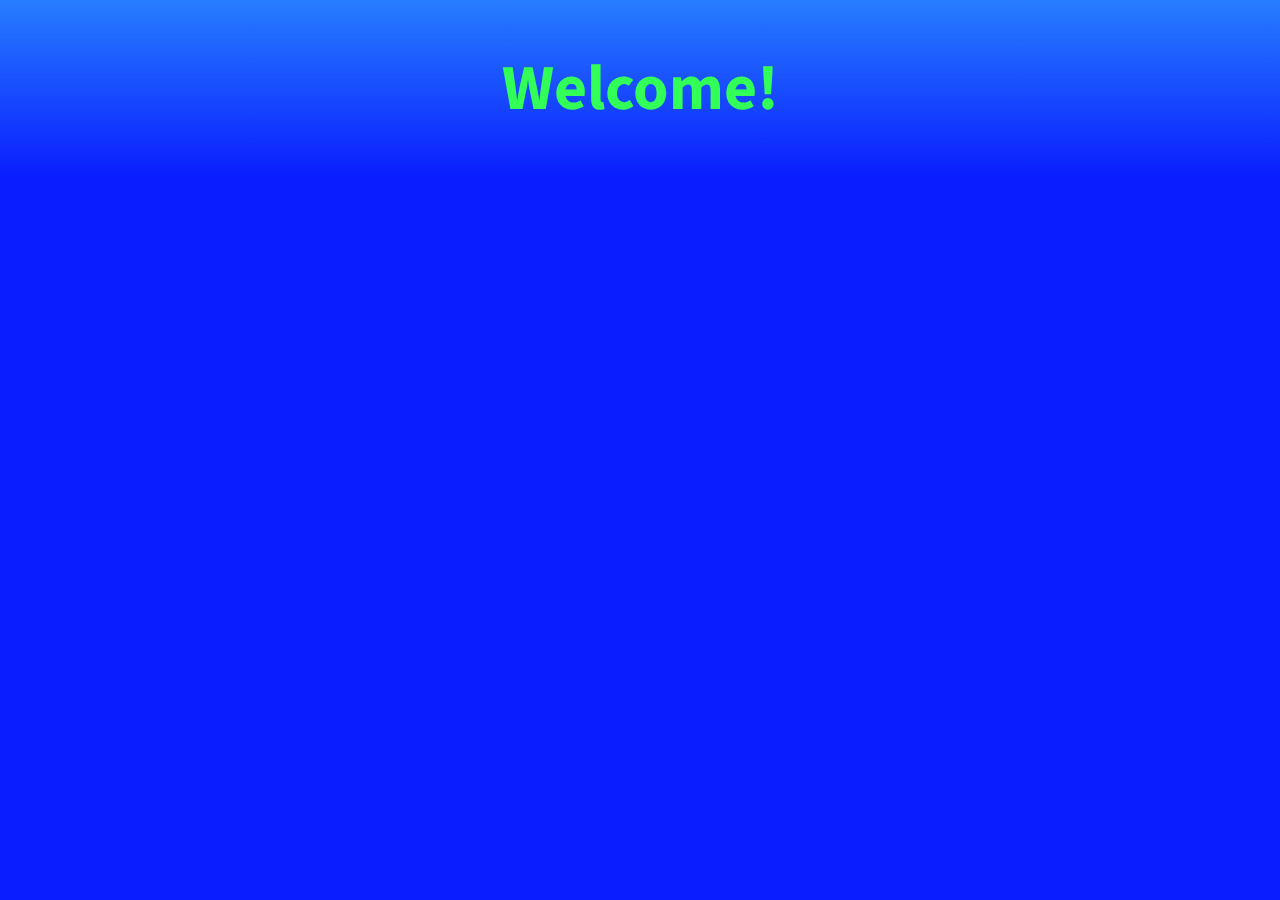
==== index.html @ 07ad5d43 "Update index.html" ====
<!DOCTYPE html>
<html lang="en">
  <head>
  
    <meta charset="utf-8"></meta>
    
    <link type="text/css" rel="stylesheet" href="style.css">
    
    <title>Noisy Mango</title>
    
  </head>
  
  <body>
    
    <h1>Welcome!</h1>
    
    <div class="circle"></div>
    <div class="circle"></div>
    <div class="circle"></div>
    
    
  </body>
  
</html>
---- style.css ----
@import url(http://fonts.googleapis.com/css?family=Source+Sans+Pro:300);

h1{
  font-family:Source Sans Pro;
  font-size:4em;
  text-align:center;
  color:#32FF58;
}
html {
  background:-webkit-gradient(linear, left top, left bottom, from(#277DFF),to(#0A1DFF)) no-repeat #0A1DFF;
}
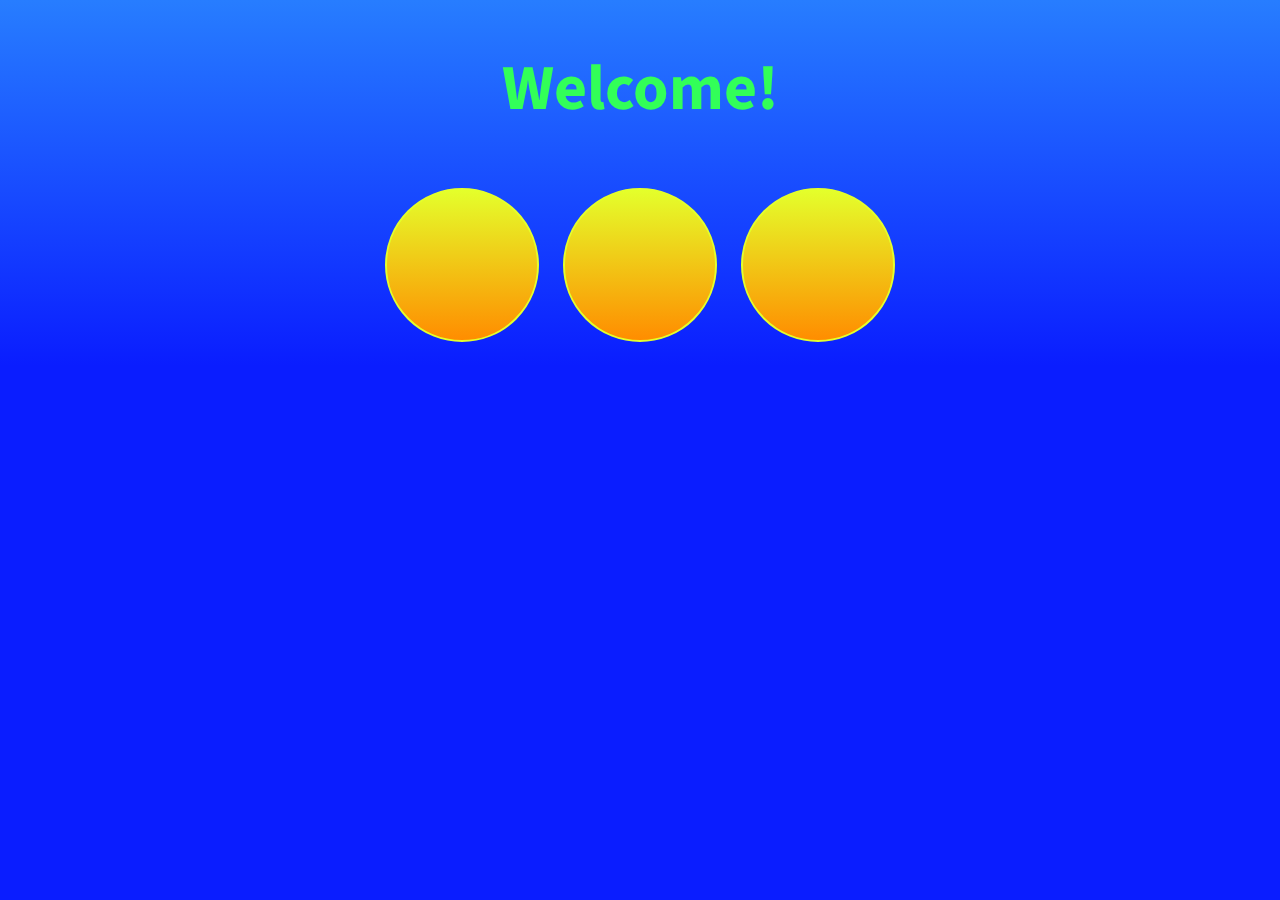
==== commit 1a53c14a: "Update index.html" ====
--- a/index.html
+++ b/index.html
@@ -14,9 +14,11 @@
     
     <h1>Welcome!</h1>
     
-    <div class="circle"></div>
-    <div class="circle"></div>
-    <div class="circle"></div>
+    <div class="container">
+      <div class="circle"></div>
+      <div class="circle"></div>
+      <div class="circle"></div>
+    </div>
     
     
   </body>
--- a/style.css
+++ b/style.css
@@ -9,3 +9,17 @@
 html {
   background:-webkit-gradient(linear, left top, left bottom, from(#277DFF),to(#0A1DFF)) no-repeat #0A1DFF;
 }
+
+.circle {
+  height:150px;
+  width:150px;
+  background:-webkit-gradient(linear, left top, left bottom, from(#E4FF2B), to(#FF8D00));
+  border-radius:100px;
+  display:inline-block;
+  border:2px solid #E4FF2B;
+  margin:10px;
+}
+.container{ 
+  margin:10px auto;
+  text-align:center;
+}
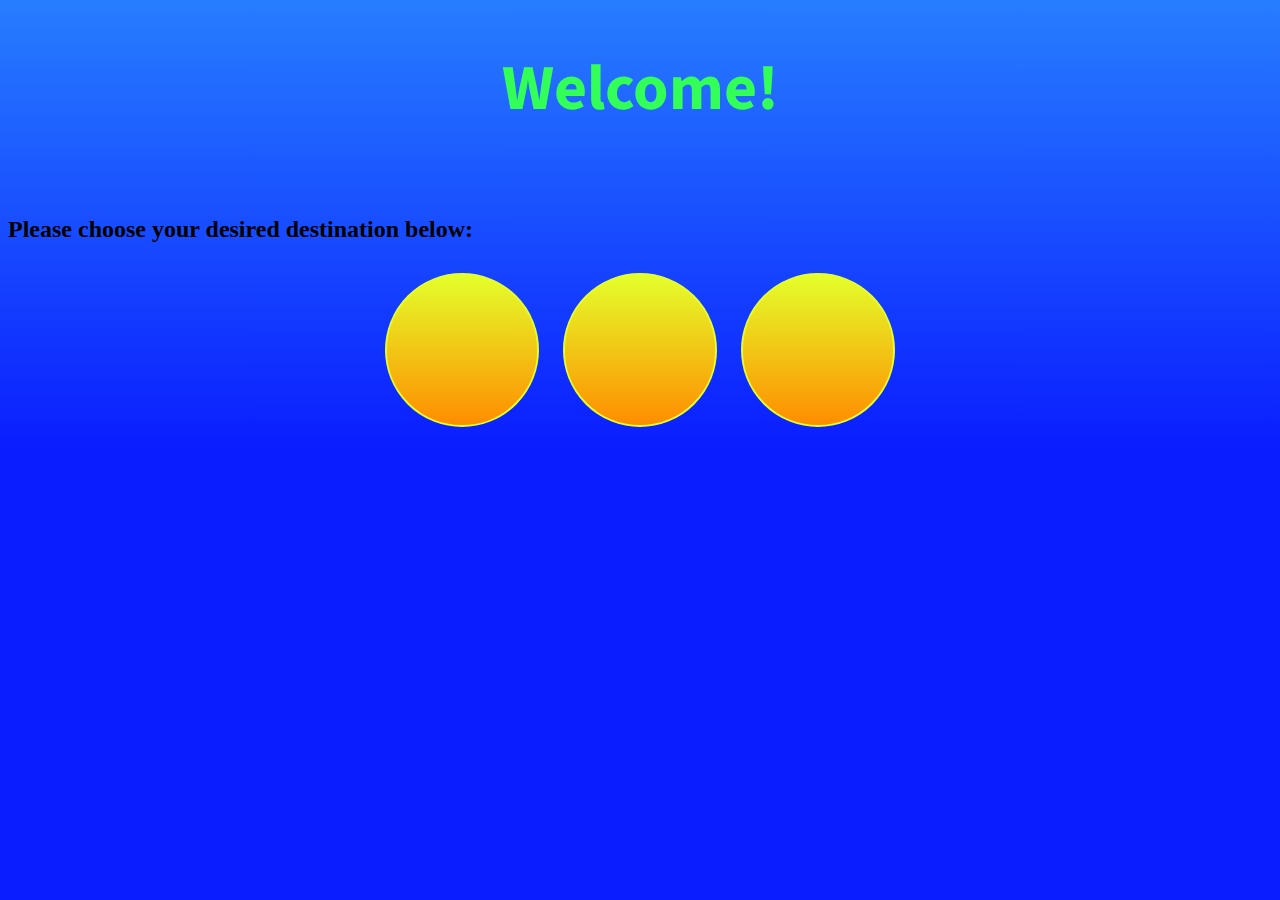
==== commit c64e94fc: "Update index.html" ====
--- a/index.html
+++ b/index.html
@@ -13,6 +13,8 @@
   <body>
     
     <h1>Welcome!</h1>
+    <br>
+    <h2>Please choose your desired destination below:</h2>
     
     <div class="container">
       <div class="circle"></div>
--- a/style.css
+++ b/style.css
@@ -8,6 +8,9 @@
 }
 html {
   background:-webkit-gradient(linear, left top, left bottom, from(#277DFF),to(#0A1DFF)) no-repeat #0A1DFF;
+  background:-moz-gradient(linear, left top, left bottom, from(#277DFF),to(#0A1DFF)) no-repeat #0A1DFF;
+  background:-ms-gradient(linear, left top, left bottom, from(#277DFF),to(#0A1DFF)) no-repeat #0A1DFF;
+  background:-o-gradient(linear, left top, left bottom, from(#277DFF),to(#0A1DFF)) no-repeat #0A1DFF;
 }
 
 .circle {
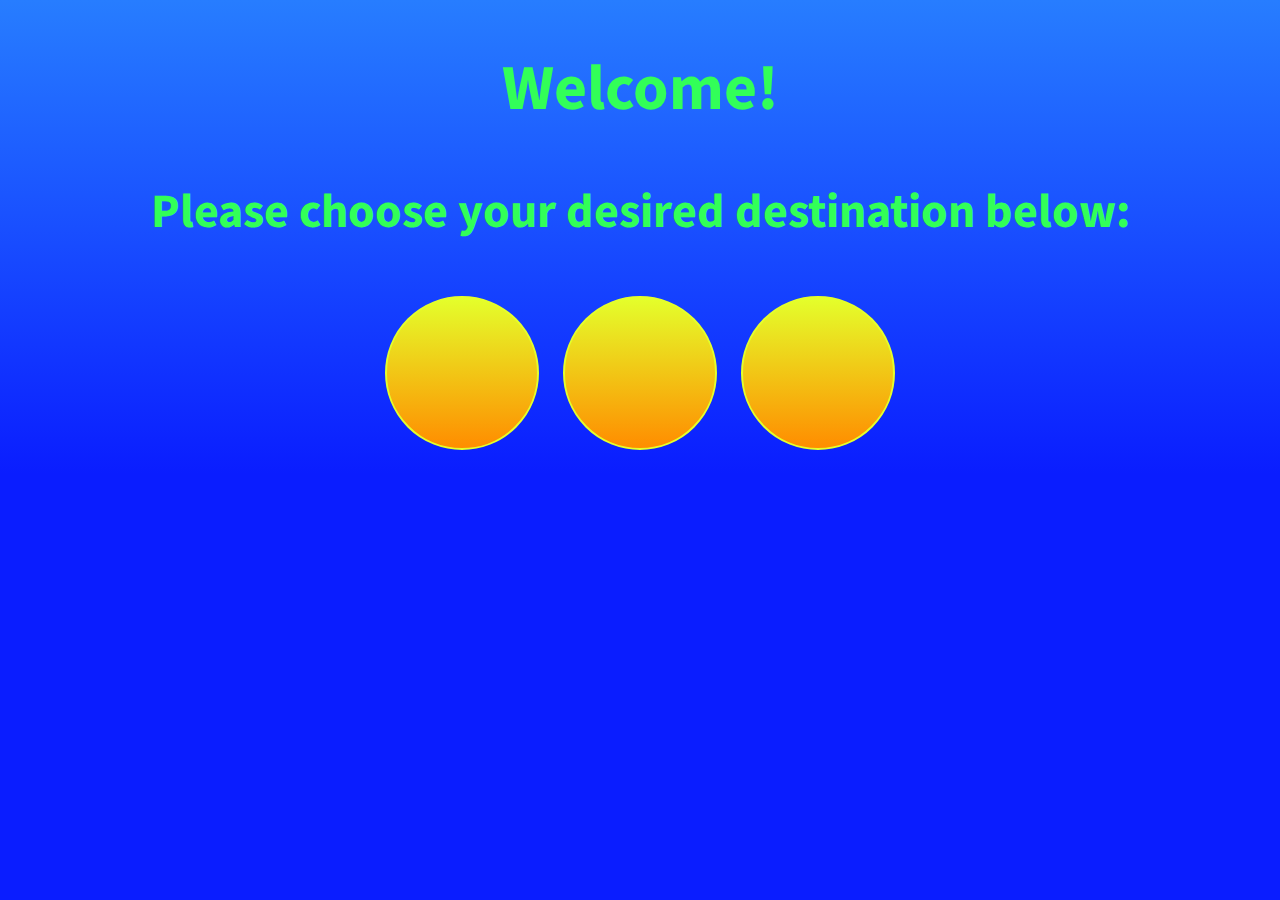
==== commit 11d2e326: "Update index.html" ====
--- a/index.html
+++ b/index.html
@@ -13,7 +13,7 @@
   <body>
     
     <h1>Welcome!</h1>
-    <br>
+    
     <h2>Please choose your desired destination below:</h2>
     
     <div class="container">
--- a/style.css
+++ b/style.css
@@ -3,6 +3,12 @@
 h1{
   font-family:Source Sans Pro;
   font-size:4em;
+  text-align:center;
+  color:#32FF58;
+}
+h2{
+  font-family:Source Sans Pro;
+  font-size:3em;
   text-align:center;
   color:#32FF58;
 }
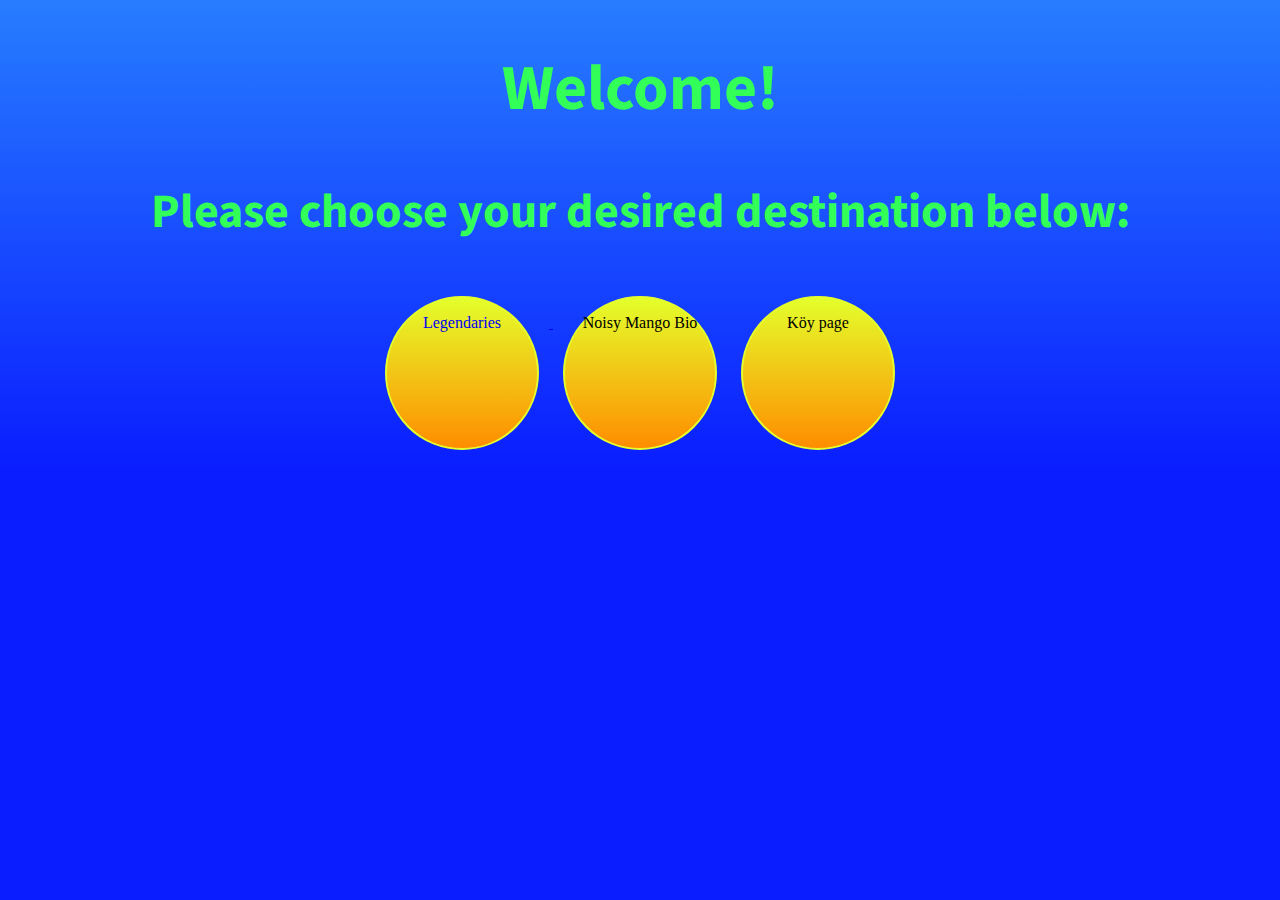
==== commit d734fb9b: "Update index.html" ====
--- a/index.html
+++ b/index.html
@@ -17,9 +17,29 @@
     <h2>Please choose your desired destination below:</h2>
     
     <div class="container">
-      <div class="circle"></div>
-      <div class="circle"></div>
-      <div class="circle"></div>
+    
+    <a href="Legendaries/index.html">
+    
+      <div class="circle">
+      
+        <p>Legendaries</p>
+        
+      </div>
+      
+      </a>
+      
+      <div class="circle">
+      
+        <p>Noisy Mango Bio</p>
+        
+      </div>
+      
+        <div class="circle">
+      
+      <p>Köy page</p>
+        
+      </div>
+      
     </div>
     
     
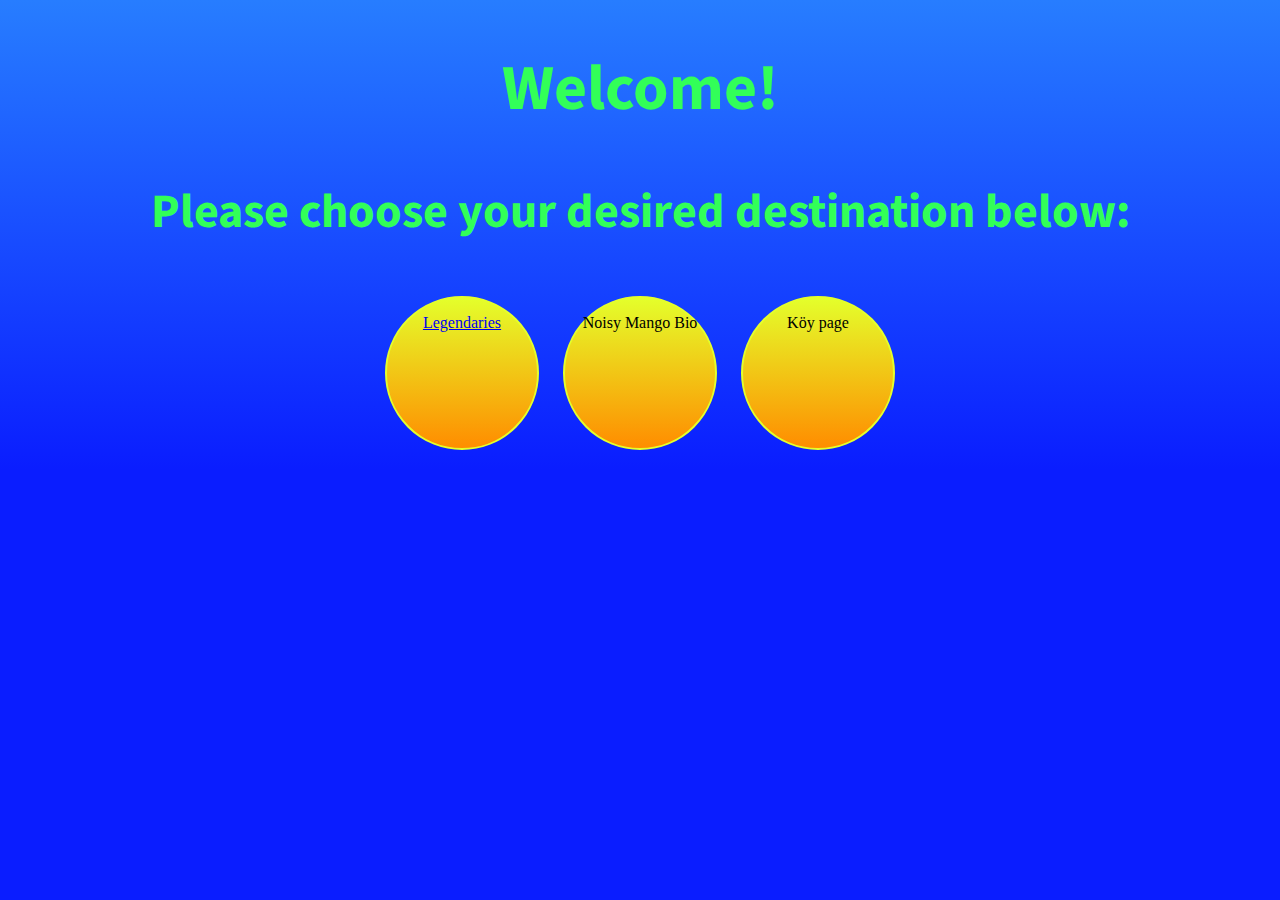
==== commit b11149f8: "Update index.html" ====
--- a/index.html
+++ b/index.html
@@ -18,15 +18,15 @@
     
     <div class="container">
     
-    <a href="Legendaries/index.html">
-    
       <div class="circle">
       
-        <p>Legendaries</p>
+        <a href="Legendaries/index.html">
+      
+          <p>Legendaries</p>
+        
+        </a>
         
       </div>
-      
-      </a>
       
       <div class="circle">
       
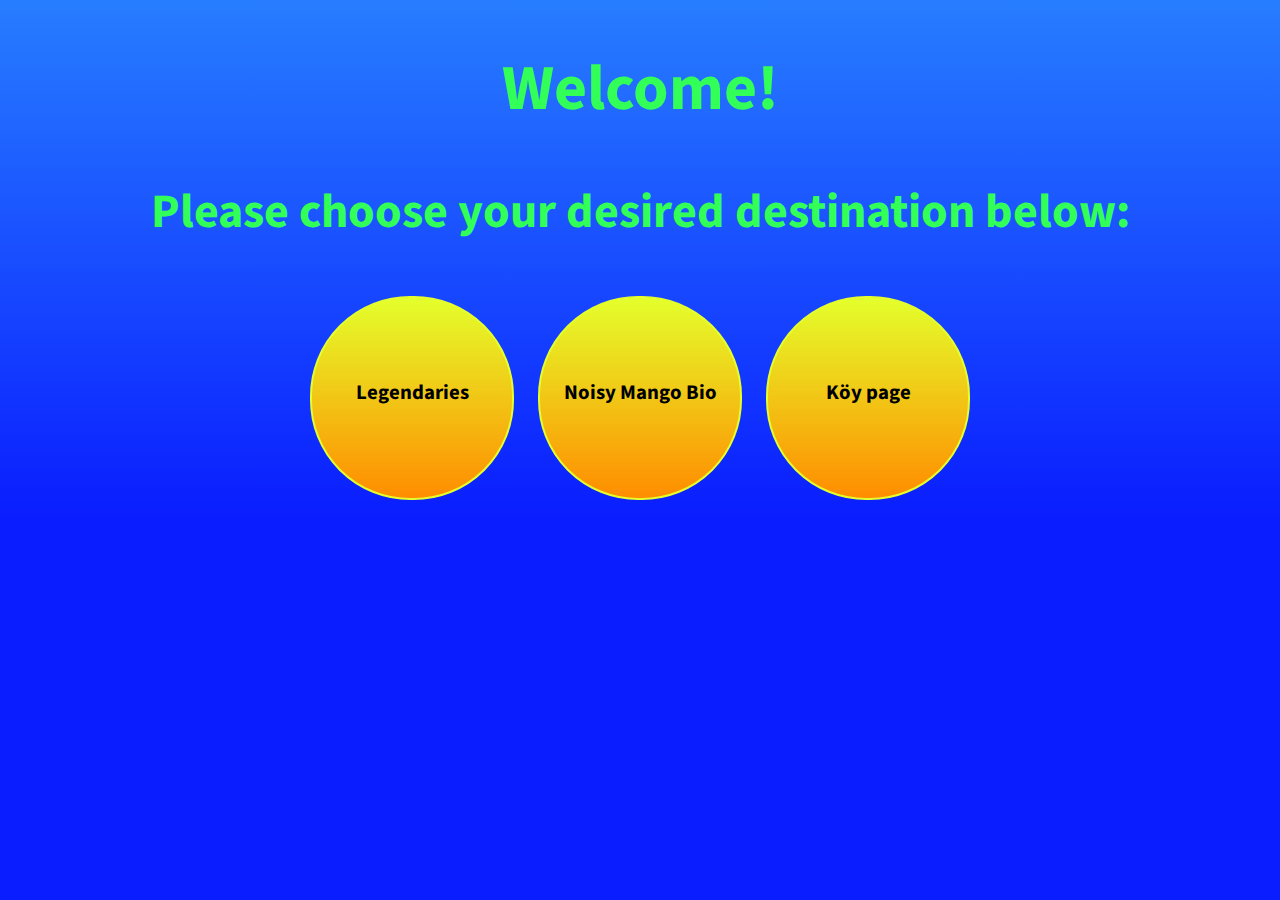
==== commit b4170b0e: "Update index.html" ====
--- a/index.html
+++ b/index.html
@@ -30,7 +30,11 @@
       
       <div class="circle">
       
-        <p>Noisy Mango Bio</p>
+        <a href="NoisyMango/index.html">
+      
+          <p>Noisy Mango Bio</p>
+        
+        </a>
         
       </div>
       
--- a/style.css
+++ b/style.css
@@ -12,6 +12,11 @@
   text-align:center;
   color:#32FF58;
 }
+p{
+  font-size:1.3em;
+  font-family:Source Sans Pro;
+  font-weight:bold;
+}
 html {
   background:-webkit-gradient(linear, left top, left bottom, from(#277DFF),to(#0A1DFF)) no-repeat #0A1DFF;
   background:-moz-gradient(linear, left top, left bottom, from(#277DFF),to(#0A1DFF)) no-repeat #0A1DFF;
@@ -20,15 +25,24 @@
 }
 
 .circle {
-  height:150px;
-  width:150px;
+  height:200px;
+  width:200px;
   background:-webkit-gradient(linear, left top, left bottom, from(#E4FF2B), to(#FF8D00));
+  background:-moz-gradient(linear, left top, left bottom, from(#E4FF2B), to(#FF8D00));
+  background:-ms-gradient(linear, left top, left bottom, from(#E4FF2B), to(#FF8D00));
+  background:-o-gradient(linear, left top, left bottom, from(#E4FF2B), to(#FF8D00));
   border-radius:100px;
   display:inline-block;
   border:2px solid #E4FF2B;
   margin:10px;
+  line-height:150px;
+  text-align:center;
 }
 .container{ 
   margin:10px auto;
   text-align:center;
 }
+a, a:visited{
+  text-decoration:none;
+  color:#000;
+}
